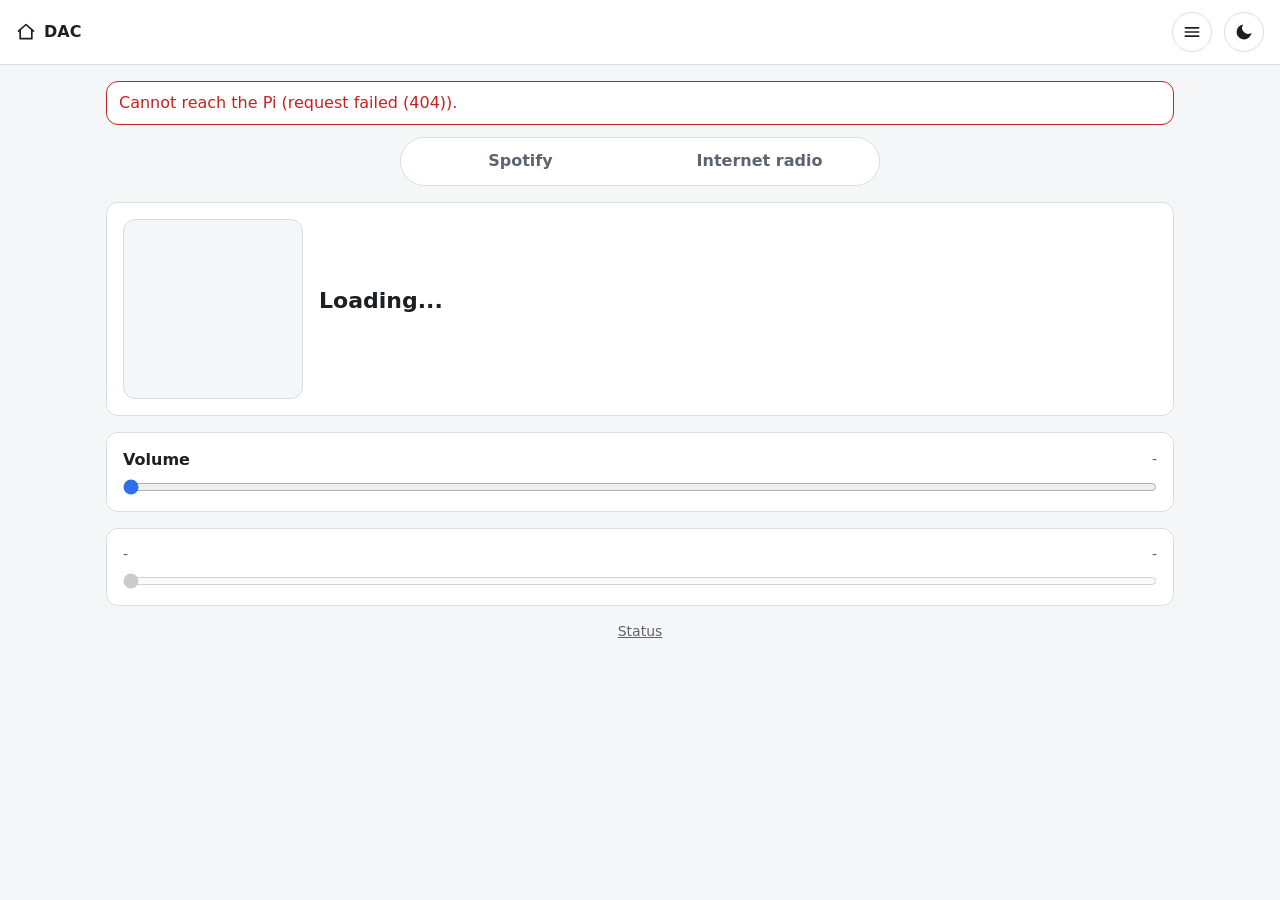
==== web/static/index.html @ c1cf3bfc "Let the installer turn Spotify and radio on or off The installer asks whether to play from Spotify a" ====
<!doctype html>
<html lang="en">
<head>
  <meta charset="utf-8">
  <meta name="viewport" content="width=device-width, initial-scale=1">
  <meta name="color-scheme" content="light dark">
  <title>Spotify DAC</title>
  <link rel="stylesheet" href="style.css">
</head>
<body>
  <header class="topbar">
    <a class="brand" href="/"><svg class="home-icon" viewBox="0 0 24 24" width="20" height="20" aria-hidden="true" fill="none" stroke="currentColor" stroke-width="2" stroke-linecap="round" stroke-linejoin="round"><path d="M3 11l9-8 9 8"/><path d="M5 10v10h14V10"/></svg><span class="device">DAC</span></a>
    <div class="menu">
      <button id="burger" class="theme" type="button" aria-label="Menu" aria-expanded="false" aria-controls="menu">
        <svg viewBox="0 0 24 24" width="20" height="20" aria-hidden="true" fill="none" stroke="currentColor" stroke-width="2" stroke-linecap="round"><path d="M4 7h16M4 12h16M4 17h16"/></svg>
      </button>
      <nav id="menu" class="menu-list" hidden>
        <a href="/" class="active">Home</a>
        <a data-feature="radio" href="/radio.html">Radio</a>
        <a href="/status.html">Status</a>
        <a href="/settings.html">Settings</a>
      </nav>
    </div>
    <button id="theme" class="theme" type="button" aria-label="Switch dark or light mode">Theme</button>
  </header>

  <main>
    <div id="banner" class="banner" hidden></div>

    <div class="switch" role="group" aria-label="Source">
      <button type="button" id="src-spotify" data-feature="spotify">Spotify</button>
      <button type="button" id="src-radio" data-feature="radio">Internet radio</button>
    </div>

    <section class="card now">
      <div class="cover" id="cover" aria-hidden="true"></div>
      <div class="meta">
        <h1 id="title">Loading...</h1>
        <p class="muted" id="subtitle"></p>
        <div class="controls" id="controls"></div>
      </div>
    </section>

    <section class="card" id="volume-card">
      <div class="times"><strong>Volume</strong><span id="volume-value">-</span></div>
      <input id="volume" type="range" min="0" max="100" step="1" value="0" aria-label="Volume">
    </section>

    <section class="card" id="progress-card">
      <div class="times"><span id="elapsed">-</span><span id="remaining">-</span></div>
      <input id="progress" type="range" min="0" max="1000" step="1" value="0" disabled aria-label="Track position">
    </section>

    <section class="card" id="stations-card" hidden>
      <h2>Stations</h2>
      <div id="stations" class="stations"></div>
    </section>

    <p class="status-line" id="status-line"><a href="/status.html">Status</a></p>
  </main>

  <script src="common.js"></script>
  <script src="home.js"></script>
</body>
</html>
---- web/static/style.css ----
:root {
  --bg: #f5f6f8;
  --panel: #ffffff;
  --text: #1c1f24;
  --muted: #5d6470;
  --line: #d9dde3;
  --accent: #2f6fed;
  --ok: #1e8e3e;
  --warn: #b26a00;
  --error: #c5221f;
  --radius: 12px;
}
:root[data-theme="dark"] {
  --bg: #121417;
  --panel: #1c2026;
  --text: #e8eaed;
  --muted: #9aa3ad;
  --line: #2e343c;
  --accent: #7aa7ff;
  --ok: #5fd37c;
  --warn: #f2b24b;
  --error: #ff6b66;
}
@media (prefers-color-scheme: dark) {
  :root:not([data-theme="light"]) {
    --bg: #121417;
    --panel: #1c2026;
    --text: #e8eaed;
    --muted: #9aa3ad;
    --line: #2e343c;
    --accent: #7aa7ff;
    --ok: #5fd37c;
    --warn: #f2b24b;
    --error: #ff6b66;
  }
}

* { box-sizing: border-box; }
body {
  margin: 0;
  background: var(--bg);
  color: var(--text);
  font: 16px/1.4 system-ui, -apple-system, "Segoe UI", Roboto, sans-serif;
}
.topbar {
  display: flex; align-items: center; gap: 12px; flex-wrap: wrap;
  padding: 12px 16px; border-bottom: 1px solid var(--line); background: var(--panel);
}
.device { font-weight: 600; }
nav a { color: var(--muted); text-decoration: none; padding: 6px 10px; border-radius: 8px; }
nav a.active { color: var(--text); background: var(--bg); }
.menu { position: relative; }
.menu-list {
  position: absolute; right: 0; top: calc(100% + 6px); z-index: 10; min-width: 160px;
  display: grid; gap: 4px; padding: 6px; background: var(--panel);
  border: 1px solid var(--line); border-radius: 8px;
}
.menu-list[hidden] { display: none; }
.menu-list a { display: block; }

[hidden] { display: none !important; }
button:disabled { opacity: 0.45; cursor: not-allowed; }

/* settings page */
.form { display: grid; gap: 12px; }
.field { display: grid; gap: 4px; }
.field span { font-weight: 600; }
.field input {
  width: 100%; padding: 8px 10px; border-radius: 8px; border: 1px solid var(--line);
  background: var(--bg); color: var(--text); font: inherit;
}
.field small { font-size: 13px; }
.field select {
  appearance: none; -webkit-appearance: none; width: 100%; padding: 8px 36px 8px 10px;
  border-radius: 8px; border: 1px solid var(--line); background: var(--bg); color: var(--text); font: inherit;
}
.select { position: relative; display: block; }
.select .chevron {
  position: absolute; right: 14px; top: 50%; width: 12px; height: 8px; margin-top: -4px;
  fill: none; stroke: var(--muted); stroke-width: 1.8; stroke-linecap: round; stroke-linejoin: round;
  pointer-events: none;
}
.settings { display: grid; gap: 16px; max-width: 640px; margin: 0 auto; padding: 16px; }
.settings h3 { margin: 20px 0 4px; font-size: 16px; }
.toggle { display: flex; align-items: center; gap: 10px; }
.toggle input { width: auto; margin: 0; }
.actions { display: flex; gap: 10px; align-items: center; flex-wrap: wrap; margin-top: 12px; }
.commits { margin: 8px 0 0; padding-left: 20px; color: var(--muted); }
.commits li { margin: 2px 0; }
button {
  font: inherit; color: var(--text); background: var(--panel);
  border: 1px solid var(--line); border-radius: 8px; padding: 6px 12px; cursor: pointer;
}
main { padding: 16px; max-width: 1100px; margin: 0 auto; }
.muted { color: var(--muted); margin: 4px 0 0; }
.small { font-size: 13px; }
h1 { font-size: 22px; margin: 0; }
h2 { font-size: 16px; margin: 0 0 8px; display: flex; align-items: center; gap: 8px; }

.banner {
  padding: 10px 12px; border-radius: var(--radius); margin-bottom: 12px;
  border: 1px solid var(--error); color: var(--error); background: var(--panel);
}

.overall {
  display: flex; align-items: center; gap: 14px; flex-wrap: wrap;
  background: var(--panel); border: 1px solid var(--line); border-radius: var(--radius);
  padding: 16px; margin-bottom: 16px;
}
.overall > div { flex: 1; min-width: 180px; }
.overall button { margin-left: auto; }

.dot, .mark {
  display: inline-block; width: 12px; height: 12px; border-radius: 50%;
  background: var(--muted); flex: none;
}
.ok .dot, .mark.ok { background: var(--ok); }
.warning .dot, .mark.warning { background: var(--warn); }
.error .dot, .mark.error { background: var(--error); }

.grid { display: grid; gap: 16px; grid-template-columns: 1fr; }
@media (min-width: 760px) { .grid { grid-template-columns: 1fr 1fr; } }

.card {
  background: var(--panel); border: 1px solid var(--line); border-radius: var(--radius); padding: 14px 16px;
}
.row { display: flex; justify-content: space-between; gap: 12px; padding: 4px 0; border-top: 1px solid var(--line); }
.row:first-of-type { border-top: 0; }
.row span:first-child { color: var(--muted); }
.row span:last-child { text-align: right; word-break: break-word; }
.tag { font-size: 13px; padding: 2px 8px; border-radius: 999px; border: 1px solid var(--line); }
.tag.ok { color: var(--ok); } .tag.warning { color: var(--warn); } .tag.error { color: var(--error); }
pre { white-space: pre-wrap; word-break: break-word; font-size: 13px; color: var(--muted); margin: 0; }

/* ---- home page ---- */
.switch {
  display: grid; grid-template-columns: 1fr 1fr; gap: 0; margin: 0 auto 16px; max-width: 480px;
  border: 1px solid var(--line); border-radius: 999px; overflow: hidden; background: var(--panel);
}
.switch button {
  border: 0; border-radius: 0; padding: 12px 10px; background: transparent; color: var(--muted); font-weight: 600;
}
.switch button.selected { background: var(--accent); color: #fff; }
:root[data-theme="dark"] .switch button.selected { color: #0b1020; }

.card {
  background: var(--panel); border: 1px solid var(--line); border-radius: var(--radius);
  padding: 16px; margin-bottom: 16px;
}
.now { display: flex; gap: 16px; align-items: center; flex-wrap: wrap; }
.cover {
  width: 180px; height: 180px; flex: none; border-radius: var(--radius);
  background: var(--bg) center / cover no-repeat; border: 1px solid var(--line);
}
.cover.empty { background-image: none; }
.meta { flex: 1; min-width: 200px; }
.meta h1 { font-size: 22px; word-break: break-word; }
.controls { display: flex; gap: 10px; margin-top: 14px; flex-wrap: wrap; }
.ctl { min-width: 84px; }
.ctl.main { background: var(--accent); color: #fff; border-color: var(--accent); }
:root[data-theme="dark"] .ctl.main { color: #0b1020; }
.ctl.small { min-width: 0; padding: 4px 10px; font-size: 14px; }

.volume label { display: flex; justify-content: space-between; margin-bottom: 8px; }
.volume input[type="range"] { width: 100%; accent-color: var(--accent); }

.stations { display: grid; gap: 8px; }
.station {
  display: flex; align-items: center; gap: 10px; padding: 10px 12px; width: 100%;
  border: 1px solid var(--line); border-radius: 8px; background: var(--panel);
  color: var(--text); font: inherit; text-align: left; cursor: pointer;
}
.station:hover { border-color: var(--accent); }
.station .name { flex: 1; }
.station.playing { border-color: var(--accent); }

.status-line { text-align: center; color: var(--muted); font-size: 14px; }
.status-line a { color: var(--muted); }

/* ---- controls and sliders ---- */
.ctl.icon {
  min-width: 0; width: 56px; height: 56px; padding: 0; border-radius: 50%;
  display: inline-flex; align-items: center; justify-content: center; flex: none;
}
.ctl.icon.main { width: 68px; height: 68px; }
.ctl.icon svg { display: block; }
#progress, #volume { display: block; width: 100%; margin: 8px 0 0; accent-color: var(--accent); }
#progress-card label, #volume-card label { display: flex; justify-content: space-between; gap: 12px; }
.ctl.icon.main svg { width: 30px; height: 30px; }
.cover.initials {
  display: flex; align-items: center; justify-content: center;
  font-size: 56px; font-weight: 700; color: var(--muted); background-color: var(--bg);
}
.badge {
  font-size: 12px; font-weight: 600; color: #fff; background: var(--accent);
  border-radius: 999px; padding: 2px 10px; min-width: 64px; text-align: center;
}
:root[data-theme="dark"] .badge { color: #0b1020; }
.badge.off { visibility: hidden; }
.theme {
  width: 40px; height: 40px; padding: 0; border-radius: 50%;
  display: inline-flex; align-items: center; justify-content: center;
}
.theme svg { display: block; }

/* ---- track and volume ---- */
.times { display: flex; justify-content: space-between; align-items: center; color: var(--muted); font-size: 14px; margin-bottom: 8px; }
.times strong { color: var(--text); font-size: 16px; }
#progress { display: block; width: 100%; margin: 0; accent-color: var(--accent); }
.transport { display: flex; justify-content: center; gap: 12px; margin-top: 12px; }
.pill { border-radius: 999px; padding: 8px 18px; }
.volume-row { display: flex; align-items: center; gap: 12px; }
.volume-row input { flex: 1; margin: 0; accent-color: var(--accent); }
.ctl.step { width: 44px; height: 44px; font-size: 24px; line-height: 1; padding: 0; }

.cover.radio-icon { display: flex; align-items: center; justify-content: center; color: var(--muted); background-color: var(--bg); }
.station .info { flex: 1; min-width: 0; display: flex; flex-direction: column; }
.station .genre { margin-top: 2px; }
.station .thumb {
  flex: none; width: 44px; height: 44px; border-radius: 6px; display: flex; align-items: center; justify-content: center;
  background: var(--bg) center / contain no-repeat; color: var(--muted); font-size: 14px; font-weight: 600;
}

/* phone: the cover and text stack in one column, so there is no empty side area */
@media (max-width: 600px) {
  main { padding: 12px; }
  .now { flex-direction: column; align-items: stretch; text-align: center; gap: 12px; }
  .cover { width: 100%; max-width: 300px; height: auto; aspect-ratio: 1 / 1; margin: 0 auto; }
  .meta { min-width: 0; }
  .meta h1 { font-size: 20px; }
  .controls { justify-content: center; }
  .card { padding: 14px; margin-bottom: 12px; }
}

/* ---- radio page ---- */
.row-between { display: flex; justify-content: space-between; align-items: center; gap: 12px; margin-bottom: 10px; }
.row-between h2 { margin: 0; }
.pill { border-radius: 999px; padding: 8px 16px; }
.main-btn { background: var(--accent); color: #fff; border-color: var(--accent); }
:root[data-theme="dark"] .main-btn { color: #0b1020; }
.station-main { flex: 1; min-width: 0; display: flex; align-items: center; gap: 10px; background: transparent; border: 0; color: var(--text); font: inherit; text-align: left; padding: 0; cursor: pointer; }
.station-main .info { flex: 1; min-width: 0; display: flex; flex-direction: column; }
.row-actions { display: flex; gap: 6px; flex-wrap: wrap; }
.ctl.small { min-width: 0; padding: 4px 8px; font-size: 13px; }
.ctl.danger { color: var(--error); }
.search { width: 100%; padding: 10px 12px; border-radius: 8px; border: 1px solid var(--line); background: var(--bg); color: var(--text); font: inherit; margin-bottom: 10px; }
.form { display: grid; gap: 10px; }
.form label { display: flex; flex-direction: column; gap: 4px; font-size: 14px; color: var(--muted); }
.form input, .form textarea { padding: 8px 10px; border-radius: 8px; border: 1px solid var(--line); background: var(--bg); color: var(--text); font: inherit; }
.form-actions { display: flex; gap: 10px; justify-content: flex-end; }
#form-error { color: var(--error); min-height: 1em; }
.station .badge { flex: none; }
@media (max-width: 600px) {
  .station { flex-wrap: wrap; }
  .row-actions { width: 100%; justify-content: flex-end; }
}

/* header brand: home icon and device name, linking to Home */
.brand { display: flex; align-items: center; gap: 8px; margin-right: auto; color: var(--text); text-decoration: none; }
.brand .home-icon { flex: none; }
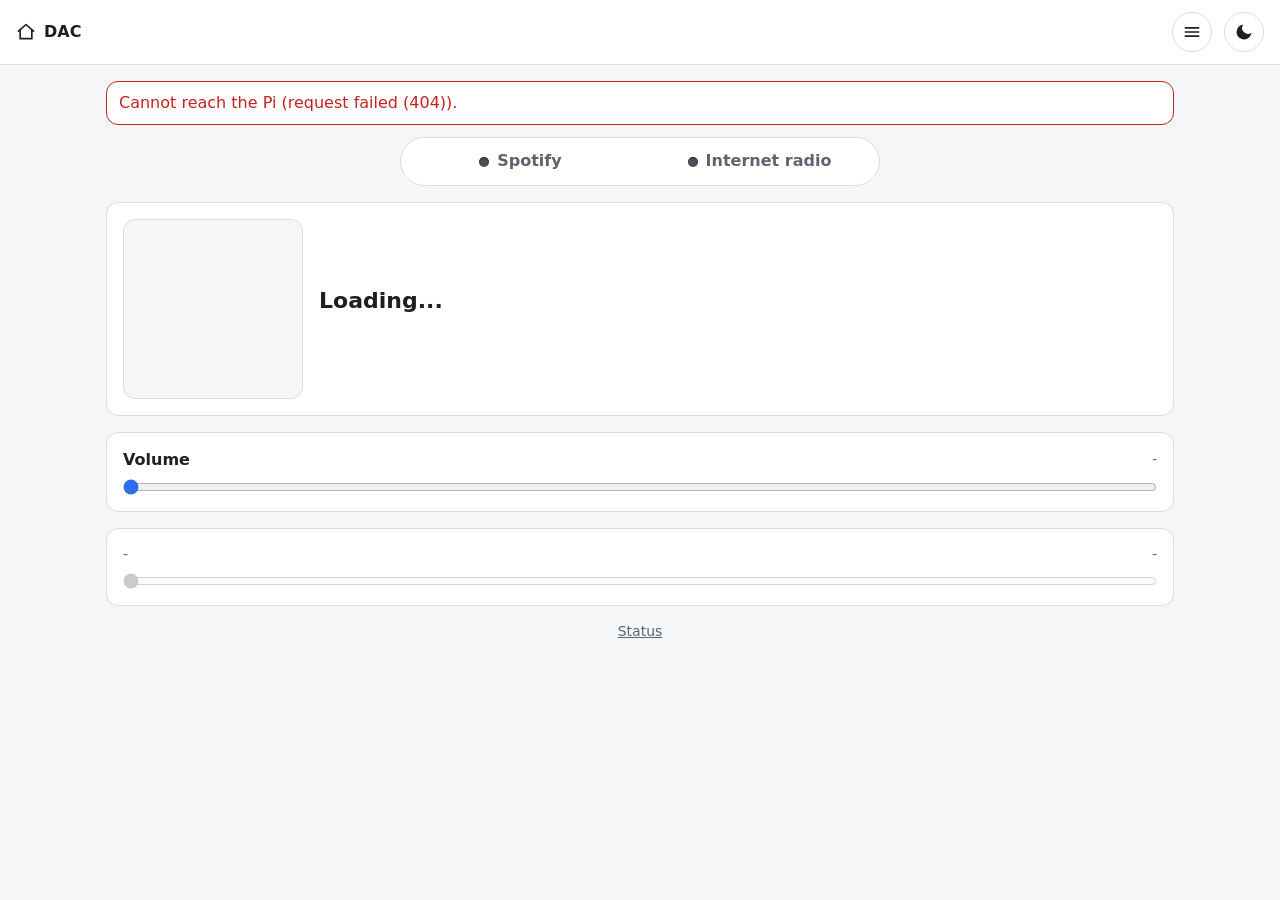
==== commit 7209549f: "Keep the source on Home across pages and add LED source buttons A fresh Home load shows Spotify whil" ====
--- a/web/static/index.html
+++ b/web/static/index.html
@@ -6,6 +6,12 @@
   <meta name="color-scheme" content="light dark">
   <title>Spotify DAC</title>
   <link rel="stylesheet" href="style.css">
+  <link rel="manifest" href="manifest.webmanifest">
+  <meta name="theme-color" content="#15171c">
+  <meta name="apple-mobile-web-app-capable" content="yes">
+  <meta name="apple-mobile-web-app-title" content="DAC">
+  <link rel="apple-touch-icon" href="apple-touch-icon.png">
+  <link rel="icon" type="image/png" sizes="192x192" href="icon-192.png">
 </head>
 <body>
   <header class="topbar">
@@ -28,8 +34,8 @@
     <div id="banner" class="banner" hidden></div>
 
     <div class="switch" role="group" aria-label="Source">
-      <button type="button" id="src-spotify" data-feature="spotify">Spotify</button>
-      <button type="button" id="src-radio" data-feature="radio">Internet radio</button>
+      <button type="button" id="src-spotify" data-feature="spotify"><span class="led" aria-hidden="true"></span>Spotify</button>
+      <button type="button" id="src-radio" data-feature="radio"><span class="led" aria-hidden="true"></span>Internet radio</button>
     </div>
 
     <section class="card now">
--- a/web/static/style.css
+++ b/web/static/style.css
@@ -258,3 +258,21 @@
 /* header brand: home icon and device name, linking to Home */
 .brand { display: flex; align-items: center; gap: 8px; margin-right: auto; color: var(--text); text-decoration: none; }
 .brand .home-icon { flex: none; }
+
+/* add and edit station: a modal dialog over the page */
+dialog.modal {
+  width: min(560px, 92vw); max-height: 90vh; overflow: auto; padding: 20px;
+  border: 1px solid var(--line); border-radius: 12px; background: var(--panel); color: var(--text);
+}
+dialog.modal::backdrop { background: rgba(0, 0, 0, 0.55); }
+dialog.modal h2 { margin-top: 0; }
+
+/* source buttons with an indicator LED: green when selected, grey otherwise */
+.switch button { display: inline-flex; align-items: center; justify-content: center; gap: 8px; }
+.switch .led {
+  flex: none; width: 10px; height: 10px; border-radius: 50%;
+  background: #4a4f5a; box-shadow: inset 0 1px 2px rgba(0, 0, 0, 0.55);
+}
+.switch button.selected .led {
+  background: #3ddc84; box-shadow: 0 0 6px #3ddc84, 0 0 12px rgba(61, 220, 132, 0.55);
+}
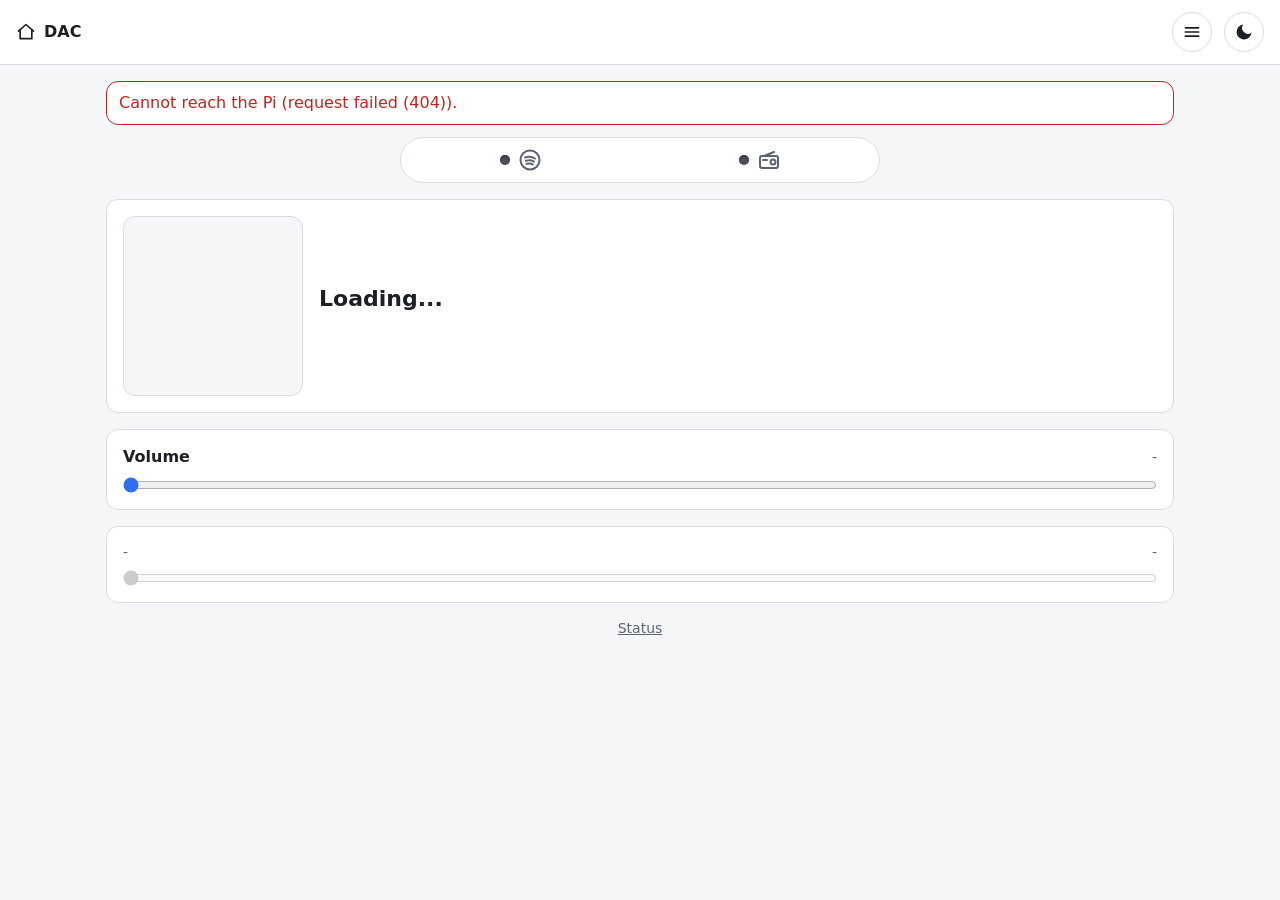
==== commit 416f8a21: "Show AirPlay on Home, Status and Settings; source buttons become logos AirPlay is a third source on " ====
--- a/web/static/index.html
+++ b/web/static/index.html
@@ -34,8 +34,9 @@
     <div id="banner" class="banner" hidden></div>
 
     <div class="switch" role="group" aria-label="Source">
-      <button type="button" id="src-spotify" data-feature="spotify"><span class="led" aria-hidden="true"></span>Spotify</button>
-      <button type="button" id="src-radio" data-feature="radio"><span class="led" aria-hidden="true"></span>Internet radio</button>
+      <button type="button" id="src-spotify" class="src-icon" data-feature="spotify" aria-label="Spotify" title="Spotify"><span class="led" aria-hidden="true"></span><svg viewBox="0 0 24 24" width="24" height="24" aria-hidden="true" fill="none" stroke="currentColor" stroke-width="2" stroke-linecap="round"><circle cx="12" cy="12" r="9.5"/><path d="M7 9.5c3-1 7-.8 10 1M7.8 12.8c2.6-.8 5.8-.6 8.2.8M8.6 15.8c2-.6 4.4-.4 6.2.6"/></svg></button>
+      <button type="button" id="src-radio" class="src-icon" data-feature="radio" aria-label="Internet radio" title="Internet radio"><span class="led" aria-hidden="true"></span><svg viewBox="0 0 24 24" width="24" height="24" aria-hidden="true" fill="none" stroke="currentColor" stroke-width="2" stroke-linecap="round"><rect x="3" y="8" width="18" height="12" rx="2"/><path d="M7 8l10-4"/><circle cx="16" cy="14" r="2.5"/><path d="M6 12h4"/></svg></button>
+      <button type="button" id="src-airplay" class="src-icon" data-feature="airplay" aria-label="AirPlay" title="AirPlay"><span class="led" aria-hidden="true"></span><svg viewBox="0 0 24 24" width="24" height="24" aria-hidden="true" fill="none" stroke="currentColor" stroke-width="2" stroke-linecap="round" stroke-linejoin="round"><path d="M5 17H4.5A2.5 2.5 0 0 1 2 14.5v-9A2.5 2.5 0 0 1 4.5 3h15A2.5 2.5 0 0 1 22 5.5v9a2.5 2.5 0 0 1-2.5 2.5H19"/><path d="M12 15l5 6H7z" fill="currentColor"/></svg></button>
     </div>
 
     <section class="card now">
--- a/web/static/style.css
+++ b/web/static/style.css
@@ -4,7 +4,7 @@
   --text: #1c1f24;
   --muted: #5d6470;
   --line: #d9dde3;
-  --accent: #2f6fed;
+  --accent: var(--accent-light, #2f6fed);
   --ok: #1e8e3e;
   --warn: #b26a00;
   --error: #c5221f;
@@ -16,7 +16,7 @@
   --text: #e8eaed;
   --muted: #9aa3ad;
   --line: #2e343c;
-  --accent: #7aa7ff;
+  --accent: var(--accent-dark, #7aa7ff);
   --ok: #5fd37c;
   --warn: #f2b24b;
   --error: #ff6b66;
@@ -28,7 +28,7 @@
     --text: #e8eaed;
     --muted: #9aa3ad;
     --line: #2e343c;
-    --accent: #7aa7ff;
+    --accent: var(--accent-dark, #7aa7ff);
     --ok: #5fd37c;
     --warn: #f2b24b;
     --error: #ff6b66;
@@ -273,6 +273,45 @@
   flex: none; width: 10px; height: 10px; border-radius: 50%;
   background: #4a4f5a; box-shadow: inset 0 1px 2px rgba(0, 0, 0, 0.55);
 }
-.switch button.selected .led {
+.switch button.live .led {
   background: #3ddc84; box-shadow: 0 0 6px #3ddc84, 0 0 12px rgba(61, 220, 132, 0.55);
 }
+
+/* accent colour swatches on the Settings page */
+.swatches { display: flex; gap: 10px; flex-wrap: wrap; margin-top: 4px; }
+.swatch {
+  width: 34px; height: 34px; border-radius: 50%; padding: 0; cursor: pointer;
+  border: 2px solid var(--line);
+}
+.swatch[aria-pressed="true"] { box-shadow: 0 0 0 3px var(--panel), 0 0 0 5px var(--text); }
+.swatch[data-name="blue"] { background: #2f6fed; }
+.swatch[data-name="green"] { background: #1f8f4e; }
+.swatch[data-name="amber"] { background: #b7791f; }
+.swatch[data-name="red"] { background: #c53030; }
+.swatch[data-name="violet"] { background: #6b46c1; }
+.swatch[data-name="teal"] { background: #0f8a86; }
+.swatch[data-name="grey"] { background: #5b6270; }
+
+/* LED indicator and LED toggle buttons: green when on, grey when off */
+.led {
+  display: inline-block; flex: none; width: 10px; height: 10px; border-radius: 50%;
+  background: #4a4f5a; box-shadow: inset 0 1px 2px rgba(0, 0, 0, 0.55);
+}
+.toggle-btn { display: inline-flex; align-items: center; justify-content: center; gap: 8px; min-width: 96px; }
+.toggle-btn[aria-pressed="true"] .led {
+  background: #3ddc84; box-shadow: 0 0 6px #3ddc84, 0 0 12px rgba(61, 220, 132, 0.55);
+}
+.row-toggle { display: flex; justify-content: space-between; align-items: center; gap: 12px; padding: 6px 0; }
+.row-toggle > span { font-weight: 600; }
+.status { font-weight: 600; font-size: 13px; }
+.status.ok { color: #3ddc84; }
+.status.warn { color: #f5b041; }
+.status.bad { color: #ff7b7b; }
+.status.off { color: var(--muted); }
+.reason { margin: 2px 0 8px; font-size: 14px; color: var(--muted); }
+.reason.warning { color: #f5b041; }
+.reason.error { color: #ff7b7b; }
+
+/* source buttons as logos: icon and LED only */
+.switch button.src-icon { min-width: 96px; padding: 10px 16px; }
+
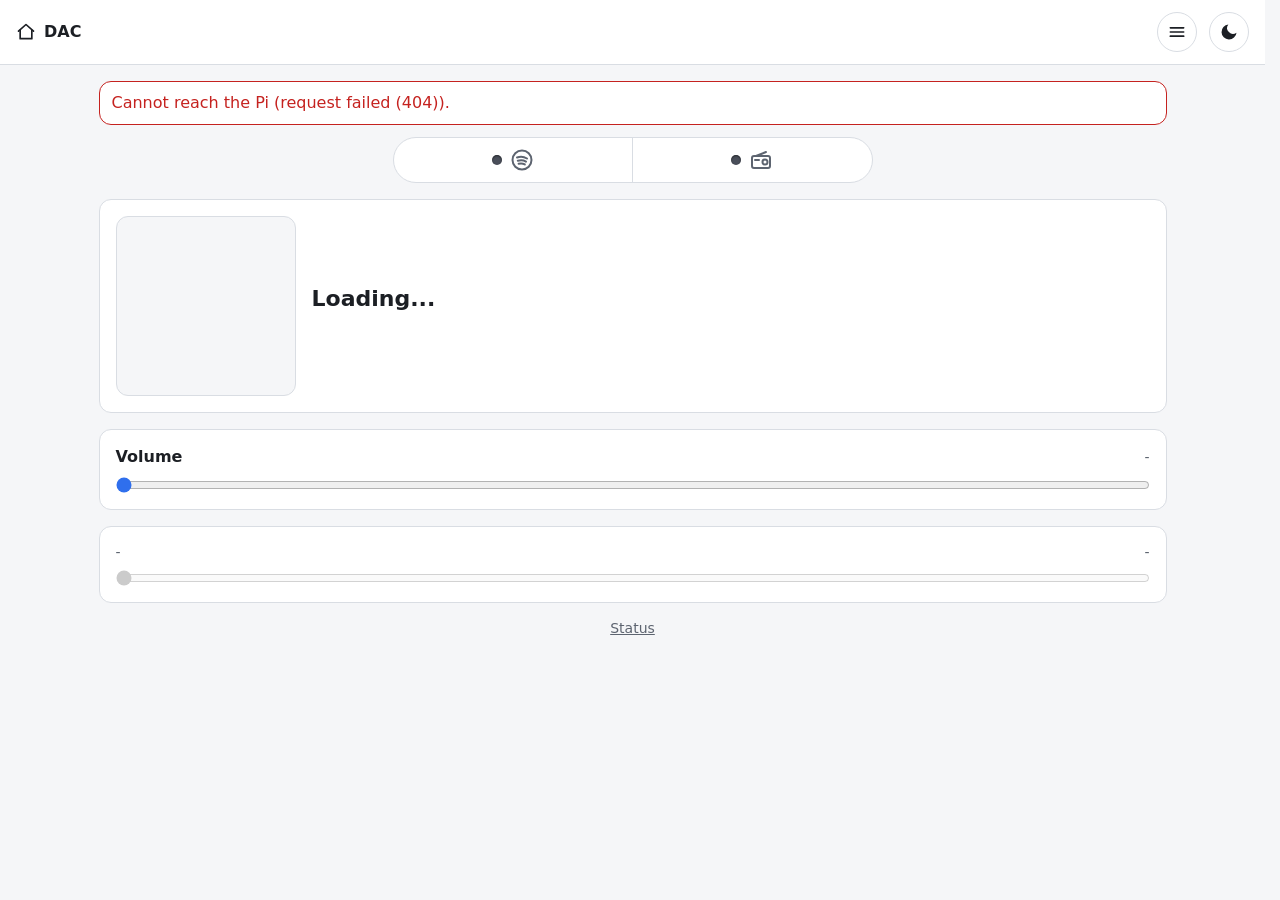
==== commit 3ec64b3b: "Menu: Wi-Fi link on every page Co-Authored-By: Claude Haiku 5.5 <noreply@anthropic.com>" ====
--- a/web/static/index.html
+++ b/web/static/index.html
@@ -25,6 +25,7 @@
         <a data-feature="radio" href="/radio.html">Radio</a>
         <a href="/status.html">Status</a>
         <a href="/settings.html">Settings</a>
+        <a href="/network.html">Wi-Fi</a>
       </nav>
     </div>
     <button id="theme" class="theme" type="button" aria-label="Switch dark or light mode">Theme</button>
--- a/web/static/style.css
+++ b/web/static/style.css
@@ -36,6 +36,9 @@
 }
 
 * { box-sizing: border-box; }
+/* keep the scrollbar space on every page, so the content does not shift sideways between pages */
+html { scrollbar-gutter: stable; }
+
 body {
   margin: 0;
   background: var(--bg);
@@ -80,7 +83,7 @@
   fill: none; stroke: var(--muted); stroke-width: 1.8; stroke-linecap: round; stroke-linejoin: round;
   pointer-events: none;
 }
-.settings { display: grid; gap: 16px; max-width: 640px; margin: 0 auto; padding: 16px; }
+.settings { display: grid; gap: 0; max-width: 1100px; margin: 0 auto; padding: 16px; }
 .settings h3 { margin: 20px 0 4px; font-size: 16px; }
 .toggle { display: flex; align-items: center; gap: 10px; }
 .toggle input { width: auto; margin: 0; }
@@ -134,13 +137,15 @@
 
 /* ---- home page ---- */
 .switch {
-  display: grid; grid-template-columns: 1fr 1fr; gap: 0; margin: 0 auto 16px; max-width: 480px;
+  display: flex; gap: 0; margin: 0 auto 16px; max-width: 480px;
   border: 1px solid var(--line); border-radius: 999px; overflow: hidden; background: var(--panel);
 }
 .switch button {
-  border: 0; border-radius: 0; padding: 12px 10px; background: transparent; color: var(--muted); font-weight: 600;
+  flex: 1 1 0; border: 0; border-radius: 0; padding: 12px 10px; background: transparent; color: var(--muted); font-weight: 600;
 }
 .switch button.selected { background: var(--accent); color: #fff; }
+.switch button + button { border-left: 1px solid var(--line); }
+.switch button:focus-visible { outline: 2px solid var(--accent); outline-offset: -4px; }
 :root[data-theme="dark"] .switch button.selected { color: #0b1020; }
 
 .card {
@@ -303,6 +308,13 @@
 }
 .row-toggle { display: flex; justify-content: space-between; align-items: center; gap: 12px; padding: 6px 0; }
 .row-toggle > span { font-weight: 600; }
+/* a checkbox with its label, left-aligned, for small options such as "Show password" */
+.check { display: inline-flex; align-items: center; gap: 8px; cursor: pointer; font-size: 14px; color: var(--muted); }
+.check input { appearance: none; -webkit-appearance: none; width: 18px; height: 18px; margin: 0; flex-shrink: 0;
+  border: 2px solid var(--muted); border-radius: 4px; background: var(--bg); cursor: pointer; display: grid; place-content: center; }
+.check input:checked { background: var(--accent-light); border-color: var(--accent-light); }
+.check input:checked::after { content: ""; width: 5px; height: 9px; border: solid #ffffff; border-width: 0 2px 2px 0; transform: rotate(45deg); margin-top: -2px; }
+.form label.check { flex-direction: row; justify-self: start; align-items: center; }
 .status { font-weight: 600; font-size: 13px; }
 .status.ok { color: #3ddc84; }
 .status.warn { color: #f5b041; }
@@ -315,3 +327,21 @@
 /* source buttons as logos: icon and LED only */
 .switch button.src-icon { min-width: 96px; padding: 10px 16px; }
 
+/* on/off power buttons: the accent colour as the circle; the power symbol is green when on, red when off */
+.ctl.main.power.on { background: var(--accent); border-color: var(--accent); color: #3ddc84; }
+.ctl.main.power.off { background: var(--accent); border-color: var(--accent); color: #ff7b7b; }
+.ctl.ghost { visibility: hidden; }
+
+/* Wi-Fi page: nearby networks, one row per network in aligned columns */
+.nearby-row { display: grid; grid-template-columns: minmax(0, 1fr) 72px 56px 72px; align-items: center; gap: 8px;
+  list-style: none; border: 1px solid var(--line); border-radius: 12px; padding: 10px 12px; margin-bottom: 8px; }
+.nearby-name { font-weight: 600; overflow: hidden; text-overflow: ellipsis; white-space: nowrap; }
+.nearby-muted { color: var(--muted); font-size: 13px; }
+.nearby-action { justify-self: end; }
+.signal { display: inline-flex; align-items: flex-end; gap: 2px; height: 14px; justify-self: end; }
+.signal i { display: block; width: 4px; border-radius: 1px; background: var(--line); }
+.signal i:nth-child(1) { height: 4px; }
+.signal i:nth-child(2) { height: 7px; }
+.signal i:nth-child(3) { height: 10px; }
+.signal i:nth-child(4) { height: 14px; }
+.signal i.on { background: var(--text); }
